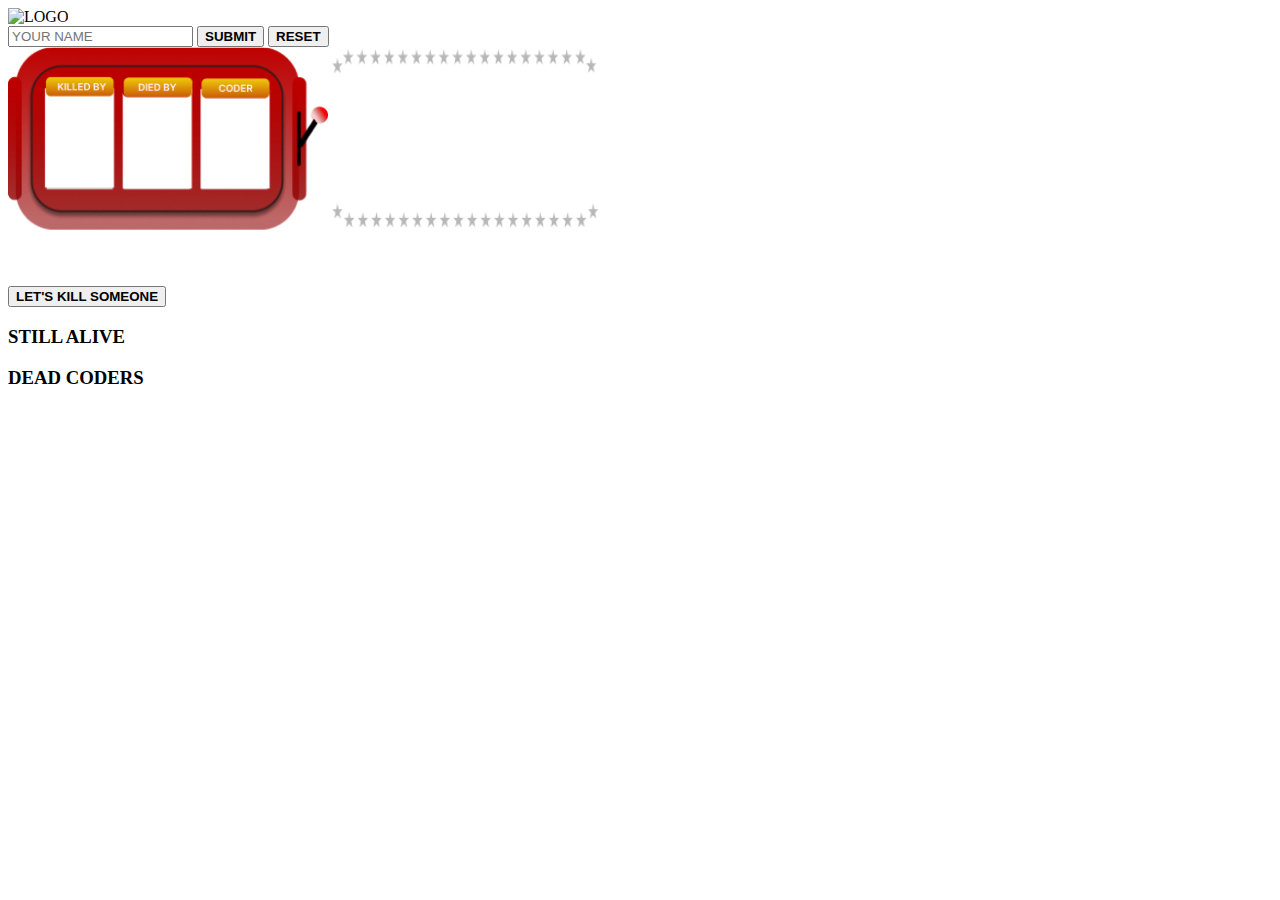
==== jackpot.html @ b4b3443b "añadir fotos, velo, primer JS" ====
<!DOCTYPE html>
<html lang="en">
  <head>
    <meta charset="UTF-8" />
    <meta http-equiv="X-UA-Compatible" content="IE=edge" />
    <meta name="viewport" content="width=device-width, initial-scale=1.0" />
    <link rel="stylesheet" href="./styles/jackpot.css" media="only screen and (max-width:480px)">
    <title>Purga Coder</title>
    
</head>

<body>
    <div class="page-container">
        <header class="logo">
            <img src="./images/LOGO.png" alt="LOGO" class="logo" width="100px">
        </header>
        <form class="input-container">
            <input id="nombre" type="text" name="YOUR NAME" class="yourname-button" placeholder="YOUR NAME"/>
            <button onclick="insertarNombre(event)" class="submit-button"><b>SUBMIT</b></button>
            <button onclick="resetear(event)" class="submit-button"><b>RESET</b></button>
        </form>
        <div class="tragaperras-container">
            <img src="./images/JACKPOT DE VERDAD.png" alt="jackpot" width="320px" class="jackpot">
            <img src="./images/ESTRELLAS.png" alt="estrellas" width="267px" class="estrellas">
            <section id="ventanas">
                <div id="ventana1" class="ventana1">
                    <img name="imagen" id="asesinos" class="asesinos">
                </div>
                <div id="ventana2" class="ventana2">
                    <img name="muertes" id="muertes" class="muertes">
                </div>
                <div id="ventana3" class="ventana3">
                    <p id="coders" class="coders" name="coders"></p>
                </div>
            </section> 
        </div>
        <button onclick="killSomeone(event)" class="kill-button"><b>LET'S KILL SOMEONE</b></button>
        <div class="listas-container">
            <div class="lista-alive-container">
                <h3>STILL ALIVE</h3>
                <ul id="lista-nombres" class="listaCoders">
                </ul>
            </div>
            <div class="lista-dead-container">
                <h3>DEAD CODERS</h3>
            </div>
        </div>
    </div>

    <!-- <div id="velo">
        <div id="pop_up">
            <img src="/images/pop_up.png" width="350px">
            <div id="mensaje">MENSAJE</div>
            <div class="boton">Try Again</div>
        </div>
    </div>
    <audio id="sonido" src="argi-giant-metal-press-65607.mp3"></audio> -->

    <script src="tragaperras.js"></script>
</body>
</html>
---- styles/jackpot.css ----
@media only screen and (max-width:480px) and (min-width: 320px) {
@import url('https://fonts.googleapis.com/css2?family=IM+Fell+English+SC&family=Kanit:wght@300&family=Mulish&display=swap');
*{
    margin: 0;
    padding: 0;
    list-style: none;
    text-decoration: none;
    border: none;
    outline: none;
    height: fit-content;
}

html, body
{
 height: 100%;
 overflow: hidden
}

body{
    background: linear-gradient(to bottom, #6c0202, rgb(7, 0, 0));
    height: 100vh;
}

.page-container{
    display: flex;
    flex-direction: column;
    align-items: center;
    margin-top:1em;
}

.logo {
    display: flex;
    flex-direction: column;
    align-items: center;
    align-self: center;
    align-content: center;
    margin: 0px;
    margin-left: 10px;
    margin-top: 3px;
}

.logo-hijo{
    margin-top: 1em;
}

.input-container{
    margin-bottom: 1em;
}

.yourname-button{
    width: 100px;
    height: 23px;
    left: 102px;
    top: 107px;
    background: linear-gradient(180deg, #ED0000 45.83%, rgba(221, 0, 0, 0) 100%);
    border-radius: 2px;
}

.submit-button{
    width: 79px;
    height: 23px;
    left: 102px;
    top: 107px;
    background: linear-gradient(180deg, #ED0000 45.83%, rgba(221, 0, 0, 0) 100%);
    border-radius: 2px;
    -webkit-text-stroke: 0.1px rgb(251, 238, 0);
}

.tragaperras-container{
    display: flex;
    flex-direction: column;
    justify-content: center;
    height: 187px;
    width: 300px;
}

.jackpot{
    position: absolute;
}

.estrellas{
    position: absolute;
    margin-left: 14px;
}

.kill-button{
    width: 145px;
    height: 32px;
    left: 83px;
    top: 278px;
    background: linear-gradient(180deg, #EFCB0C 0%, rgba(239, 203, 12, 0.747523) 87.5%, rgba(239, 203, 12, 0.463542) 97.39%, rgba(239, 203, 12, 0.0260417) 97.4%, rgba(239, 203, 12, 0.05) 99.99%, rgba(239, 203, 12, 0.793428) 99.99%, rgba(239, 203, 12, 0) 100%);
    border-radius: 10px;
    color: rgb(155, 5, 5);
    -webkit-text-stroke: 0.5px rgb(65, 5, 5);
    font-size: 12px;
    margin: 1em;
    font-family: 'IM Fell English SC', serif;
    align-self: center;
    margin: 0px;
}

.listas-container{
    display: flex;
    justify-content:space-evenly;
    margin-top: 1em;
    
}

.lista-alive-container {
    width: 136px;
    height: 200px;
    left: 32px;
    top: 417px;
    background: linear-gradient(180deg, #FFE600 0%, #7a6706 60%);
    text-align: center;
    font-size: 14px;
    -webkit-text-stroke: 0.2px rgb(251, 0, 0);
    margin-right:2px;
    margin-bottom: 0px;
    }

.lista-dead-container {
    width: 136px;
    height: 200px;
    left: 32px;
    top: 417px;
    background: linear-gradient(180deg, #FFE600 0%, #7a6706 60%);
    text-align: center;
    font-size: 14px;
    -webkit-text-stroke: 0.2px rgb(251, 0, 0);
    margin-left:2px;
    margin-bottom: 0px;
    }

/*** ANIMACIÓN BOTÓN KILL ***/

.kill-button{
        margin-top: 1em;
        width: 159px;
        height: 51.87px;
        border-radius: 20px;
        background:linear-gradient(to bottom, #D4B311, rgb(255, 179, 3));
        font-family: "Inter sans-serif";
        font-weight: bold;
        cursor: pointer;
        box-shadow: inset 0 0 0 1px rgba(0,0,0,0.1);
        transition: all ease 0.5s;
        cursor:pointer;
    }
    .kill-button:after,
    .kill-button:before{
        width: 80px;
        height: 200px;
        display: block;
        transform: rotate(45deg);
        top: -60px;
        position: absolute;
        transition: none;
        right:-45%;
        cursor: pointer;
    }
    .kill-button:before{
        left: -48%;
    }
    .kill-button:hover{
        text-shadow: 0 1px 1px rgba(0,0,0,0.5);
        background:#a52727
    }
   


#ventanas{
  display:flex;
  justify-content: flex-start;
  height: 94px;
  width: 235px;
  margin-top: 10px;
  margin-left: 30px;
  margin-right: 5px;
}

.asesinos{
  height: 93px;
  width: 80px;
  z-index:4;
  
}

.muertes{
  height: 93px;
  width: 80px;
  z-index:4;
  
}

p {
  font-size: 20px;
  color: black;
}


#velo{
  display:flex;
  align-items: center;
  justify-items: center;
  justify-content: center;
  position:fixed;
  background-color: rgba(0, 0, 0, .40);
  top:0;
  height:100%;
  width: 100%;
}

#pop_up{
position:relative;

}

#mensaje{
position:absolute;
top:40%;
left:41%;

}


.boton{
  position:absolute;  
  top:74%;
  border:rgb(87, 21, 21) solid 0.5px;
  left:41%;
  font-family: Arial;
  color: #ffffff;
  font-size: 15px;
  padding: 5px;
  width:70px;
  text-decoration: none;
  -webkit-border-radius: 28px;
  -moz-border-radius: 28px;
  border-radius: 28px;
  -webkit-box-shadow: 0px 1px 3px #666666;
  -moz-box-shadow: 0px 1px 3px #666666;
  box-shadow: 0px 1px 3px #666666;
  text-shadow: 1px 1px 3px #666666;
  background: -webkit-gradient(linear, 0 0, 0 100%, from(#faf73f), to(#fa9005));
  background: -moz-linear-gradient(top, #faf73f, #fa9005);
}
.boton:hover {
  background: -webkit-gradient(linear, 0 0, 0 100%, from(#ed1717), to(#750707));
  background: -moz-linear-gradient(top, #ed1717, #750707)
}





}
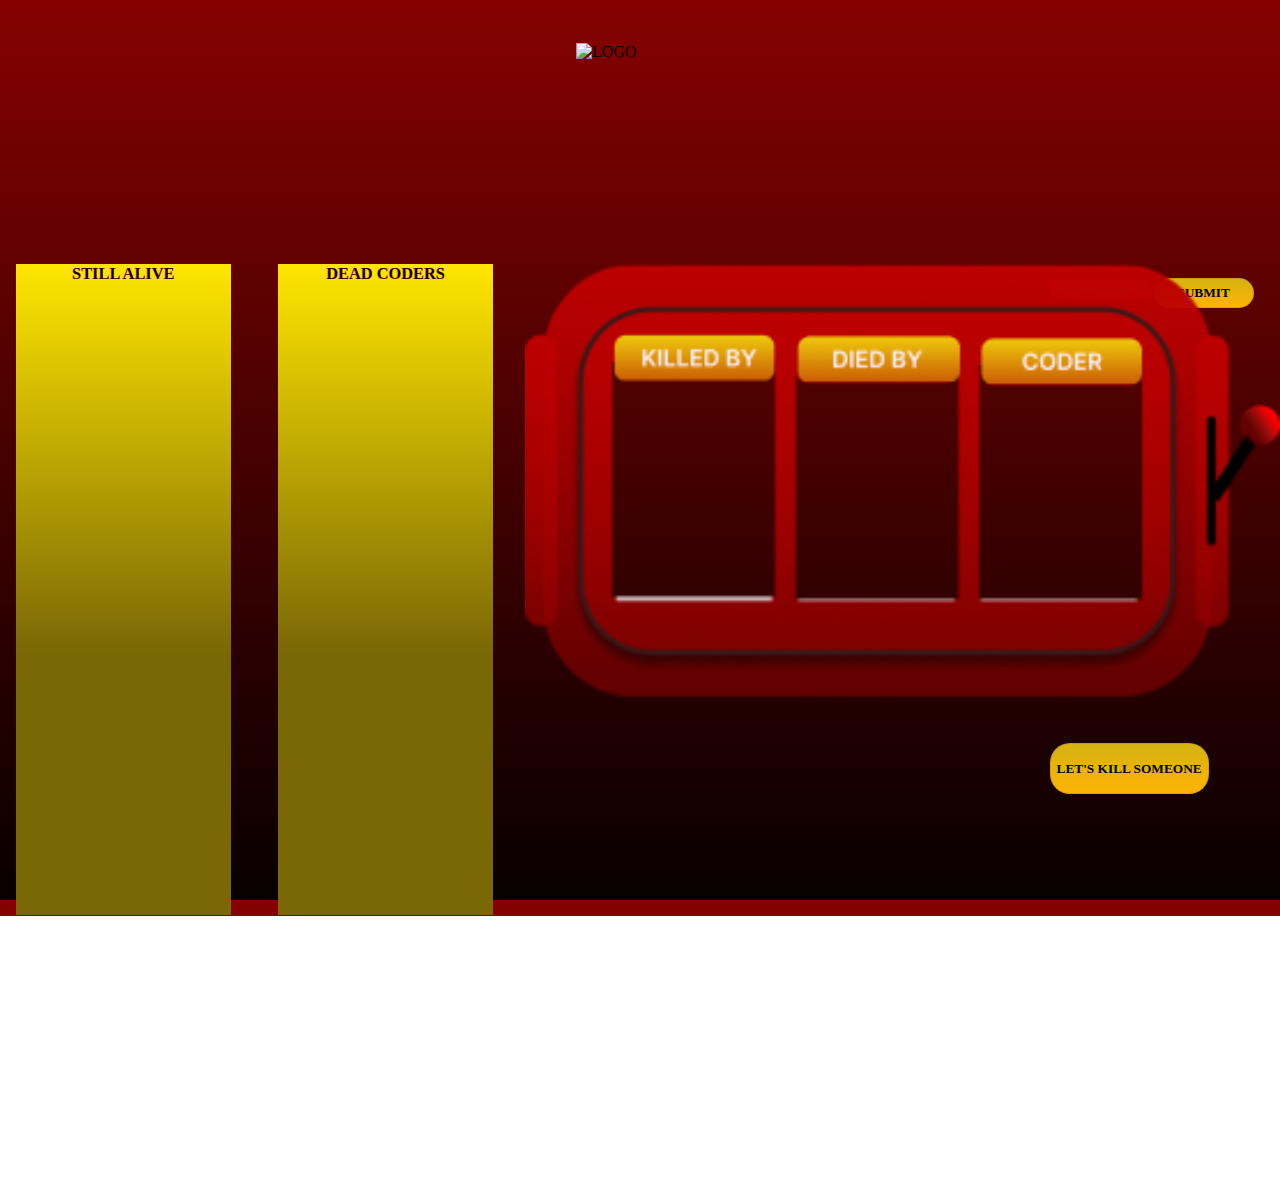
==== commit 3e1af666: "added media queries, sin terminar" ====
--- a/jackpot.html
+++ b/jackpot.html
@@ -4,58 +4,58 @@
     <meta charset="UTF-8" />
     <meta http-equiv="X-UA-Compatible" content="IE=edge" />
     <meta name="viewport" content="width=device-width, initial-scale=1.0" />
-    <link rel="stylesheet" href="./styles/jackpot.css" media="only screen and (max-width:480px)">
+    <link
+      rel="stylesheet"
+      href="./styles/jackpot.css"
+      media="only screen and (max-width:480px)"
+    />
+    <link
+      rel="stylesheet"
+      href="./styles/jackpotHorizontal.css"
+      media="only screen 
+    and (max-width: 643px) and (orientation:landscape) "
+    />
+    <link
+    rel="stylesheet"
+    href="./styles/jackpotHorizontalLarge.css"
+    media="only screen and
+    (max-width: 1920px)"
+    />
     <title>Purga Coder</title>
-    
-</head>
-
-<body>
-    <div class="page-container">
+  </head>
+    <body>
+      <div class="page-container">
         <header class="logo">
-            <img src="./images/LOGO.png" alt="LOGO" class="logo" width="100px">
+          <img src="./images/LOGO.png" alt="LOGO" class="logo-image" />
         </header>
-        <form class="input-container">
-            <input id="nombre" type="text" name="YOUR NAME" class="yourname-button" placeholder="YOUR NAME"/>
-            <button onclick="insertarNombre(event)" class="submit-button"><b>SUBMIT</b></button>
-            <button onclick="resetear(event)" class="submit-button"><b>RESET</b></button>
-        </form>
+        <div class="input-container">
+          <input type="text" name="YOUR NAME" class="yourname-button" placeholder="YOUR NAME"></input>
+          <button class="submit-button">SUBMIT</button>
+        </div>
         <div class="tragaperras-container">
-            <img src="./images/JACKPOT DE VERDAD.png" alt="jackpot" width="320px" class="jackpot">
-            <img src="./images/ESTRELLAS.png" alt="estrellas" width="267px" class="estrellas">
-            <section id="ventanas">
-                <div id="ventana1" class="ventana1">
-                    <img name="imagen" id="asesinos" class="asesinos">
-                </div>
-                <div id="ventana2" class="ventana2">
-                    <img name="muertes" id="muertes" class="muertes">
-                </div>
-                <div id="ventana3" class="ventana3">
-                    <p id="coders" class="coders" name="coders"></p>
-                </div>
-            </section> 
+          <img
+            src="./images/JACKPOT DE VERDAD.png"
+            alt="jackpot"
+            class="jackpot"
+          />
+          <img
+            src="./images/ESTRELLAS.png"
+            alt="estrellas"
+            width="267px"
+            class="estrellas"
+          />
         </div>
-        <button onclick="killSomeone(event)" class="kill-button"><b>LET'S KILL SOMEONE</b></button>
+        <div class="boton-matar">
+          <button class="kill-button">LET'S KILL SOMEONE</button>
+        </div>
         <div class="listas-container">
-            <div class="lista-alive-container">
-                <h3>STILL ALIVE</h3>
-                <ul id="lista-nombres" class="listaCoders">
-                </ul>
-            </div>
-            <div class="lista-dead-container">
-                <h3>DEAD CODERS</h3>
-            </div>
+          <div class="lista-alive-container">
+            <h3>STILL ALIVE</h3>
+          </div>
+          <div class="lista-dead-container">
+            <h3>DEAD CODERS</h3>
+          </div>
         </div>
-    </div>
-
-    <!-- <div id="velo">
-        <div id="pop_up">
-            <img src="/images/pop_up.png" width="350px">
-            <div id="mensaje">MENSAJE</div>
-            <div class="boton">Try Again</div>
-        </div>
-    </div>
-    <audio id="sonido" src="argi-giant-metal-press-65607.mp3"></audio> -->
-
-    <script src="tragaperras.js"></script>
-</body>
-</html>+      </div>
+    </body>
+</html>
--- a/styles/jackpot.css
+++ b/styles/jackpot.css
@@ -81,6 +81,7 @@
 .estrellas{
     position: absolute;
     margin-left: 14px;
+    animation-name:change;
 }
 
 .kill-button{
--- a/styles/jackpotHorizontalLarge.css
+++ b/styles/jackpotHorizontalLarge.css
@@ -0,0 +1,189 @@
+@media only screen and (max-width: 1920px){
+
+    * {
+        margin: 0;
+        padding: 0;
+        list-style: none;
+        text-decoration: none;
+        border: none;
+        outline: none;
+    }
+
+    html, body
+    {
+     height: 100%;
+     overflow: hidden
+    }
+
+    body {
+        background: linear-gradient(to bottom, #860101, rgb(7, 0, 0));
+        width: 100vw;
+        height: 100vh;
+        margin-top: 1em;
+    }
+
+    .page-container {
+        display:grid;
+        grid-gap:2em;
+        grid-template-columns: 1fr 1fr 1fr 1fr 1fr;
+        grid-template-rows: 1fr 2fr 2fr;
+    }
+
+    .logo {
+        display:flex;
+        justify-content: center;
+        align-items: center;
+        grid-column-start: 1;
+        grid-column-end: 6;
+    }
+
+    .logo-image{
+        width:10vw;
+        height:18vh;
+    }
+
+    .tragaperras-container {
+        grid-row-start: 2;
+        grid-row-end:3;
+        grid-column: 3/ span 3;
+        display:flex;
+        flex-direction: column;
+        justify-content: center;
+    }
+
+    .jackpot {
+        /* position:absolute; */
+    }
+
+    .estrellas {
+        display:none;
+        position:absolute;
+        right:70px;
+        top:150px;
+    }
+
+    .listas-container {
+        grid-row:2/span 3;
+        grid-column: 1/span 2;
+        display:flex;
+        justify-content: space-between;
+        margin-left:1em;
+    }
+
+    .lista-dead-container{
+        background-color: #D4B311;
+        height: 70%;
+        width:45%;
+        background: linear-gradient(180deg, #FFE600 0%, #7a6706 60%);
+        text-align: center;
+        font-size: 14px;
+        -webkit-text-stroke: 0.2px rgb(251, 0, 0);
+    }
+
+    .lista-alive-container{
+        height: 70%;
+        width:45%;
+        background-color: #D4B311;
+        background: linear-gradient(180deg, #FFE600 0%, #7a6706 60%);
+        text-align: center;
+        font-size: 14px;
+        -webkit-text-stroke: 0.2px rgb(251, 0, 0);
+        margin-right:2px;
+        margin-bottom: 0px;
+    }
+    
+    .input-container {
+        grid-column: 5;
+        grid-row-start:2;
+    }
+
+    .boton-matar{
+        grid-column: 5;
+        grid-row-start:3;
+    }
+
+    .kill-button{
+        margin-top: 1em;
+        width: 159px;
+        height: 51.87px;
+        border-radius: 20px;
+        background:linear-gradient(to bottom, #D4B311, rgb(255, 179, 3));
+        font-family: "Inter sans-serif";
+        font-weight: bold;
+        cursor: pointer;
+        box-shadow: inset 0 0 0 1px rgba(0,0,0,0.1);
+        transition: all ease 0.5s;
+    }
+    .kill-button:after,
+    .kill-button:before{
+        width: 80px;
+        height: 200px;
+        display: block;
+        transform: rotate(45deg);
+        top: -60px;
+        position: absolute;
+        transition: none;
+        right:-45%;
+        cursor: pointer;
+    }
+    .kill-button::before{
+        left: -48%;
+    }
+    .kill-button:hover{
+        text-shadow: 0 1px 1px rgba(0,0,0,0.5);
+        background:#a52727
+    }
+    .kill-button:hover:after,
+    .kill-button:hover:before{
+        transform: rotate(45deg), scaleX(130%);
+        transition: all ease 0.5s;
+    }
+
+    .yourname-button{
+        width: 100px;
+        height: 23px;
+        left: 102px;
+        top: 107px;
+        background: linear-gradient(180deg, #ED0000 45.83%, rgba(221, 0, 0, 0) 100%);
+        border-radius: 2px;
+    }
+    
+    .submit-button{
+        margin-top: 1em;
+        width: 100px;
+        height: 30px;
+        border-radius: 20px;
+        background:linear-gradient(to bottom, #D4B311, rgb(255, 179, 3));
+        font-family: "Inter sans-serif";
+        font-weight: bold;
+        cursor: pointer;
+        box-shadow: inset 0 0 0 1px rgba(0,0,0,0.1);
+        transition: all ease 0.5s;
+    }
+    .submit-button:after,
+    .submit-button:before{
+        width: 80px;
+        height: 200px;
+        display: block;
+        transform: rotate(45deg);
+        top: -60px;
+        position: absolute;
+        transition: none;
+        right:-45%;
+        cursor: pointer;
+    }
+    .submit-button::before{
+        left: -48%;
+    }
+    .submit-button:hover{
+        text-shadow: 0 1px 1px rgba(0,0,0,0.5);
+        background:#a52727
+    }
+    .submit-button:hover:after,
+    .submit-button:hover:before{
+        transform: rotate(45deg), scaleX(130%);
+        transition: all ease 0.5s;
+    }
+
+    }
+
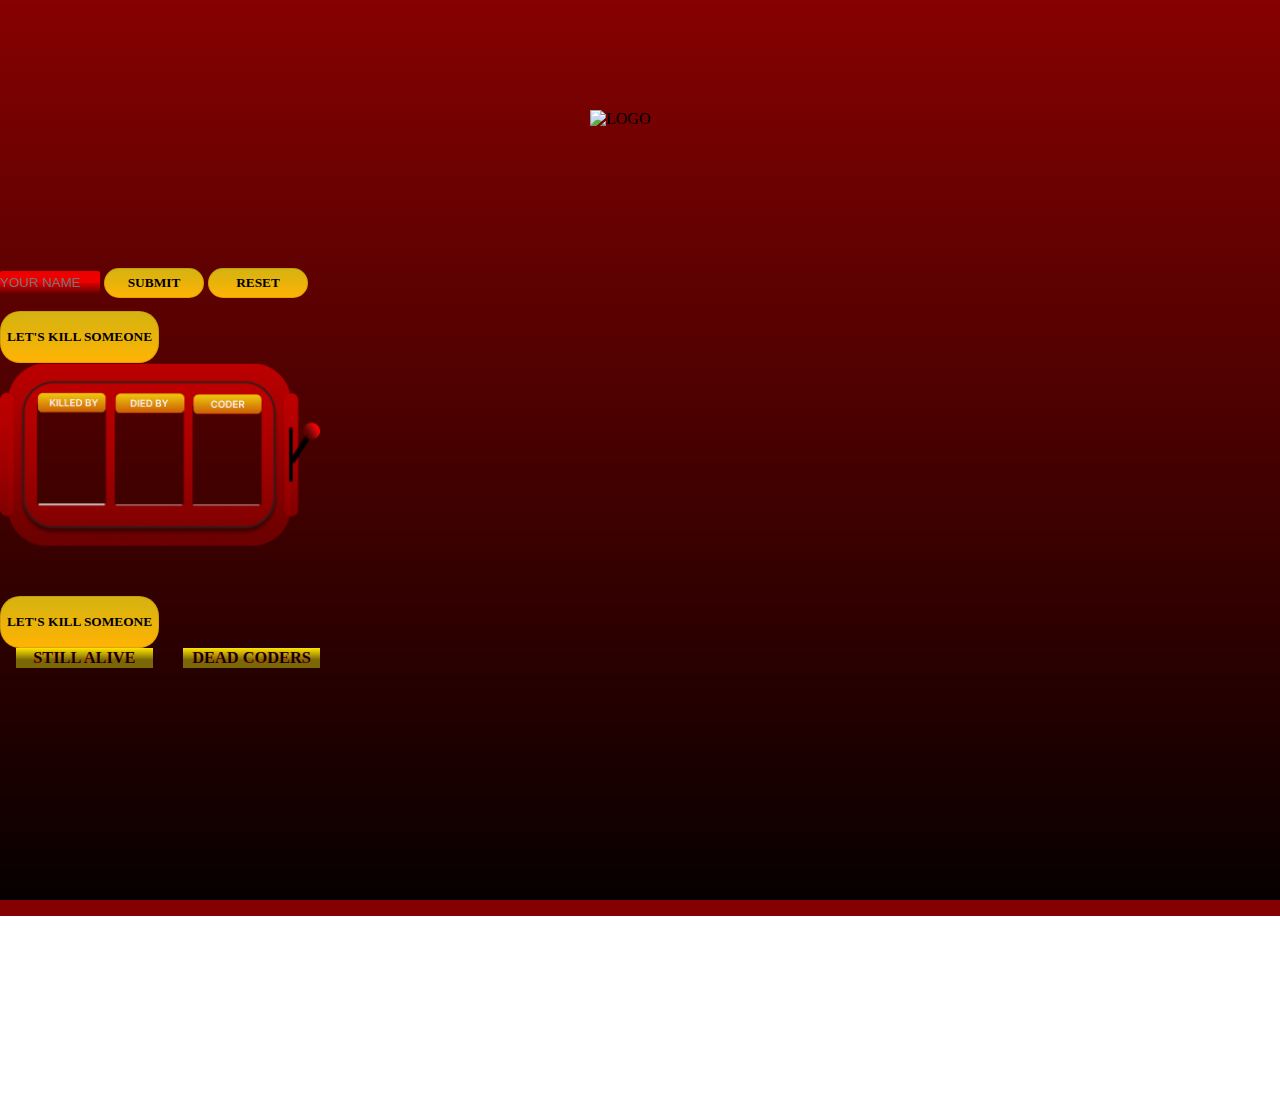
==== commit 0928a9ff: "dead list logic" ====
--- a/jackpot.html
+++ b/jackpot.html
@@ -4,58 +4,89 @@
     <meta charset="UTF-8" />
     <meta http-equiv="X-UA-Compatible" content="IE=edge" />
     <meta name="viewport" content="width=device-width, initial-scale=1.0" />
-    <link
-      rel="stylesheet"
-      href="./styles/jackpot.css"
-      media="only screen and (max-width:480px)"
-    />
-    <link
-      rel="stylesheet"
-      href="./styles/jackpotHorizontal.css"
-      media="only screen 
-    and (max-width: 643px) and (orientation:landscape) "
-    />
-    <link
-    rel="stylesheet"
-    href="./styles/jackpotHorizontalLarge.css"
-    media="only screen and
-    (max-width: 1920px)"
-    />
+    <link rel="stylesheet" href="./styles/jackpot.css" />
+    <link rel="stylesheet" href="./styles/jackpotHorizontal.css"/>
+    <link rel="stylesheet" href="./styles/jackpotHorizontalLarge.css" media="only screen and (max-width:1328px)" />
     <title>Purga Coder</title>
   </head>
-    <body>
-      <div class="page-container">
-        <header class="logo">
-          <img src="./images/LOGO.png" alt="LOGO" class="logo-image" />
-        </header>
-        <div class="input-container">
-          <input type="text" name="YOUR NAME" class="yourname-button" placeholder="YOUR NAME"></input>
-          <button class="submit-button">SUBMIT</button>
+  <body>
+    <div class="page-container">
+      <header class="logo">
+        <img src="./images/LOGO.png" alt="LOGO" class="logo" width="100px" />
+      </header>
+      <section class="section-container">
+        <div class="wrapper-container">
+          <div class="form-container">
+            <form class="input-container">
+              <input
+                id="nombre"
+                type="text"
+                name="YOUR NAME"
+                class="yourname-button"
+                placeholder="YOUR NAME"
+              />
+              <button onclick="insertarNombre(event)" class="submit-button">
+                <b>SUBMIT</b>
+              </button>
+              <button onclick="resetear(event)" class="submit-button">
+                <b>RESET</b>
+              </button>
+            </form>
+            <button onclick="killSomeone(event)" class="kill-button kill-button-md">
+              <b>LET'S KILL SOMEONE</b>
+            </button>
+          </div>
+          <div class="tragaperras-container">
+            <img
+              src="./images/JACKPOT DE VERDAD.png"
+              alt="jackpot"
+              width="320px"
+              class="jackpot"
+            />
+            <img
+              src="./images/ESTRELLAS.png"
+              alt="estrellas"
+              width="267px"
+              class="estrellas"
+            />
+            <div id="ventanas">
+              <div id="ventana1" class="ventana1">
+                <img name="imagen" id="asesinos" class="asesinos" />
+              </div>
+              <div id="ventana2" class="ventana2">
+                <img name="muertes" id="muertes" class="muertes" />
+              </div>
+              <div id="ventana3" class="ventana3">
+                <p id="coders" class="coders" name="coders"></p>
+              </div>
+            </div>
+          </div>
         </div>
-        <div class="tragaperras-container">
-          <img
-            src="./images/JACKPOT DE VERDAD.png"
-            alt="jackpot"
-            class="jackpot"
-          />
-          <img
-            src="./images/ESTRELLAS.png"
-            alt="estrellas"
-            width="267px"
-            class="estrellas"
-          />
-        </div>
-        <div class="boton-matar">
-          <button class="kill-button">LET'S KILL SOMEONE</button>
-        </div>
+        <button onclick="killSomeone(event)" class="kill-button kill-button-sm">
+          <b>LET'S KILL SOMEONE</b>
+        </button>
         <div class="listas-container">
           <div class="lista-alive-container">
             <h3>STILL ALIVE</h3>
+            <ul id="lista-nombres" class="listaCoders"></ul>
           </div>
           <div class="lista-dead-container">
             <h3>DEAD CODERS</h3>
+              <ul id="lista-muertas" class="listaMuertas"></ul>
           </div>
         </div>
-      </div>
-    </body>
+      </section>
+    </div>
+
+    <!-- <div id="velo">
+        <div id="pop_up">
+            <img src="/images/pop_up.png" width="350px">
+            <div id="mensaje">MENSAJE</div>
+            <div class="boton">Try Again</div>
+        </div>
+    </div>
+    <audio id="sonido" src="argi-giant-metal-press-65607.mp3"></audio> -->
+
+    <script src="tragaperras.js"></script>
+  </body>
 </html>
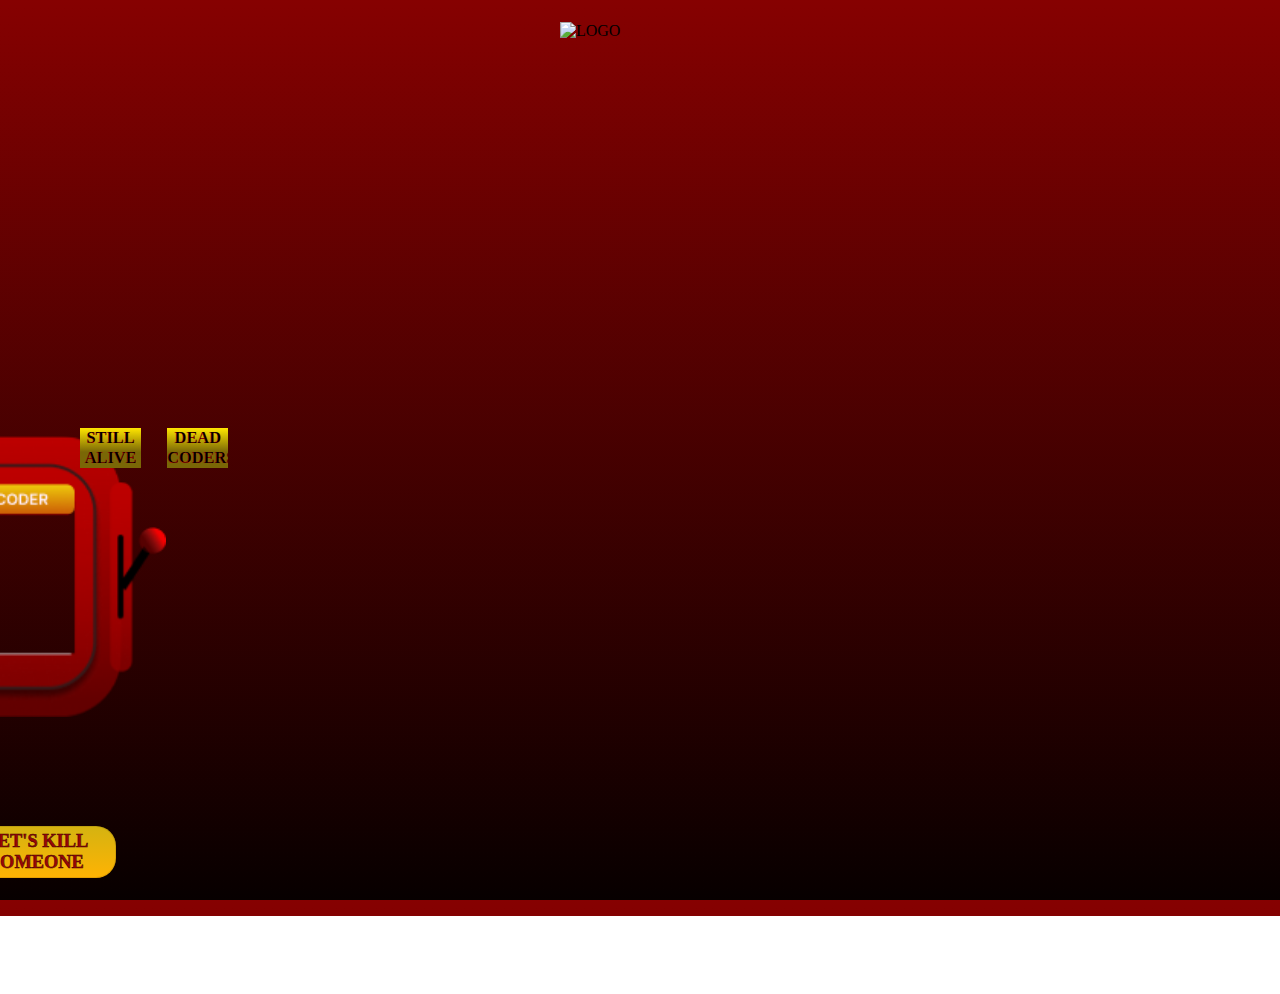
==== commit f561ea78: "pop-up" ====
--- a/jackpot.html
+++ b/jackpot.html
@@ -62,7 +62,7 @@
             </div>
           </div>
         </div>
-        <button onclick="killSomeone(event)" class="kill-button kill-button-sm">
+        <button onclick="killSomeone(event)" class="kill-button kill-button-sm" id="kills">
           <b>LET'S KILL SOMEONE</b>
         </button>
         <div class="listas-container">
@@ -78,14 +78,14 @@
       </section>
     </div>
 
-    <!-- <div id="velo">
+    <div id="velo">
         <div id="pop_up">
             <img src="/images/pop_up.png" width="350px">
-            <div id="mensaje">MENSAJE</div>
-            <div class="boton">Try Again</div>
+            <div id="mensaje">¡Has muerto!</div>
+            <button id="boton" class="boton">Try Again</button>
         </div>
     </div>
-    <audio id="sonido" src="argi-giant-metal-press-65607.mp3"></audio> -->
+    <!-- <audio id="sonido" src="argi-giant-metal-press-65607.mp3"></audio> -->
 
     <script src="tragaperras.js"></script>
   </body>
--- a/styles/jackpot.css
+++ b/styles/jackpot.css
@@ -1,155 +1,150 @@
-@media only screen and (max-width:480px) and (min-width: 320px) {
-@import url('https://fonts.googleapis.com/css2?family=IM+Fell+English+SC&family=Kanit:wght@300&family=Mulish&display=swap');
-*{
-    margin: 0;
-    padding: 0;
-    list-style: none;
-    text-decoration: none;
-    border: none;
-    outline: none;
-    height: fit-content;
-}
-
-html, body
-{
- height: 100%;
- overflow: hidden
-}
-
-body{
-    background: linear-gradient(to bottom, #6c0202, rgb(7, 0, 0));
-    height: 100vh;
-}
-
-.page-container{
-    display: flex;
-    flex-direction: column;
-    align-items: center;
-    margin-top:1em;
-}
-
-.logo {
-    display: flex;
-    flex-direction: column;
-    align-items: center;
-    align-self: center;
-    align-content: center;
-    margin: 0px;
-    margin-left: 10px;
-    margin-top: 3px;
-}
-
-.logo-hijo{
-    margin-top: 1em;
-}
-
-.input-container{
-    margin-bottom: 1em;
-}
-
-.yourname-button{
-    width: 100px;
-    height: 23px;
-    left: 102px;
-    top: 107px;
-    background: linear-gradient(180deg, #ED0000 45.83%, rgba(221, 0, 0, 0) 100%);
-    border-radius: 2px;
-}
-
-.submit-button{
-    width: 79px;
-    height: 23px;
-    left: 102px;
-    top: 107px;
-    background: linear-gradient(180deg, #ED0000 45.83%, rgba(221, 0, 0, 0) 100%);
-    border-radius: 2px;
-    -webkit-text-stroke: 0.1px rgb(251, 238, 0);
-}
-
-.tragaperras-container{
-    display: flex;
-    flex-direction: column;
-    justify-content: center;
-    height: 187px;
-    width: 300px;
-}
-
-.jackpot{
-    position: absolute;
-}
-
-.estrellas{
-    position: absolute;
-    margin-left: 14px;
-    animation-name:change;
-}
-
-.kill-button{
-    width: 145px;
-    height: 32px;
-    left: 83px;
-    top: 278px;
-    background: linear-gradient(180deg, #EFCB0C 0%, rgba(239, 203, 12, 0.747523) 87.5%, rgba(239, 203, 12, 0.463542) 97.39%, rgba(239, 203, 12, 0.0260417) 97.4%, rgba(239, 203, 12, 0.05) 99.99%, rgba(239, 203, 12, 0.793428) 99.99%, rgba(239, 203, 12, 0) 100%);
-    border-radius: 10px;
-    color: rgb(155, 5, 5);
-    -webkit-text-stroke: 0.5px rgb(65, 5, 5);
-    font-size: 12px;
-    margin: 1em;
-    font-family: 'IM Fell English SC', serif;
-    align-self: center;
-    margin: 0px;
-}
-
-.listas-container{
-    display: flex;
-    justify-content:space-evenly;
-    margin-top: 1em;
-    
-}
-
-.lista-alive-container {
-    width: 136px;
-    height: 200px;
-    left: 32px;
-    top: 417px;
-    background: linear-gradient(180deg, #FFE600 0%, #7a6706 60%);
-    text-align: center;
-    font-size: 14px;
-    -webkit-text-stroke: 0.2px rgb(251, 0, 0);
-    margin-right:2px;
-    margin-bottom: 0px;
-    }
-
-.lista-dead-container {
-    width: 136px;
-    height: 200px;
-    left: 32px;
-    top: 417px;
-    background: linear-gradient(180deg, #FFE600 0%, #7a6706 60%);
-    text-align: center;
-    font-size: 14px;
-    -webkit-text-stroke: 0.2px rgb(251, 0, 0);
-    margin-left:2px;
-    margin-bottom: 0px;
-    }
-
-/*** ANIMACIÓN BOTÓN KILL ***/
-
-.kill-button{
+    @import url('https://fonts.googleapis.com/css2?family=IM+Fell+English+SC&family=Kanit:wght@300&family=Mulish&display=swap');
+
+    * {
+        margin: 0;
+        padding: 0;
+        list-style: none;
+        text-decoration: none;
+        border: none;
+        outline: none;
+        height: fit-content;
+    }
+
+    html,
+    body {
+        height: 100%;
+        overflow: hidden
+    }
+
+    body {
+        background: linear-gradient(to bottom, #6c0202, rgb(7, 0, 0));
+        height: 100vh;
+    }
+
+    .page-container,
+    .section-container {
+        display: flex;
+        flex-direction: column;
+        align-items: center;
+        margin-top: 1em;
+    }
+
+    .logo {
+        display: flex;
+        flex-direction: column;
+        align-items: center;
+        align-self: center;
+        align-content: center;
+        margin: 0px;
+        margin-left: 10px;
+        margin-top: 3px;
+    }
+
+    .logo-hijo {
+        margin-top: 1em;
+    }
+
+    .input-container {
+        margin-bottom: 1em;
+        display: flex;
+        gap: 0.5rem;
+    }
+
+    .yourname-button {
+        width: 100px;
+        height: 23px;
+        left: 102px;
+        top: 107px;
+        background: linear-gradient(180deg, #ED0000 45.83%, rgba(221, 0, 0, 0) 100%);
+        border-radius: 2px;
+    }
+
+    .submit-button {
+        width: 79px;
+        height: 23px;
+        left: 102px;
+        top: 107px;
+        background: linear-gradient(180deg, #ED0000 45.83%, rgba(221, 0, 0, 0) 100%);
+        border-radius: 2px;
+        -webkit-text-stroke: 0.1px rgb(251, 238, 0);
+    }
+
+    .tragaperras-container {
+        display: flex;
+        flex-direction: column;
+        justify-content: center;
+        height: 187px;
+        width: 300px;
+        position: relative;
+    }
+
+    .jackpot {
+        position: absolute;
+        top: 0;
+        left: 0;
+    }
+
+    .estrellas {
+        position: absolute;
+        animation-name: change;
+        top: 0.25rem;
+        left: 1.25rem;
+    }
+
+    .kill-button {
+        width: 145px;
+        height: 32px;
+        background: linear-gradient(180deg, #EFCB0C 0%, rgba(239, 203, 12, 0.747523) 87.5%, rgba(239, 203, 12, 0.463542) 97.39%, rgba(239, 203, 12, 0.0260417) 97.4%, rgba(239, 203, 12, 0.05) 99.99%, rgba(239, 203, 12, 0.793428) 99.99%, rgba(239, 203, 12, 0) 100%);
+        border-radius: 10px;
+        color: rgb(155, 5, 5);
+        -webkit-text-stroke: 0.5px rgb(65, 5, 5);
+        font-size: 12px;
+        margin: 1em;
+        font-family: 'IM Fell English SC', serif;
+        align-self: center;
+        margin: 0px;
+    }
+
+    .listas-container {
+        display: flex;
+        justify-content: space-evenly;
+        margin-top: 1em;
+    }
+
+    .lista-alive-container,
+    .lista-dead-container {
+        width: 136px;
+        height: 200px;
+        left: 32px;
+        top: 417px;
+        background: linear-gradient(180deg, #FFE600 0%, #7a6706 60%);
+        text-align: center;
+        font-size: 14px;
+        -webkit-text-stroke: 0.2px rgb(251, 0, 0);
+        margin-right: 2px;
+        margin-bottom: 0px;
+    }
+
+    /*** ANIMACIÓN BOTÓN KILL ***/
+
+    .kill-button {
+        position: relative;
         margin-top: 1em;
         width: 159px;
         height: 51.87px;
         border-radius: 20px;
-        background:linear-gradient(to bottom, #D4B311, rgb(255, 179, 3));
+        background: linear-gradient(to bottom, #D4B311, rgb(255, 179, 3));
         font-family: "Inter sans-serif";
         font-weight: bold;
         cursor: pointer;
-        box-shadow: inset 0 0 0 1px rgba(0,0,0,0.1);
+        box-shadow: inset 0 0 0 1px rgba(0, 0, 0, 0.1);
         transition: all ease 0.5s;
-        cursor:pointer;
-    }
+        cursor: pointer;
+    }
+
     .kill-button:after,
-    .kill-button:before{
+    .kill-button:before {
+        content: '';
         width: 80px;
         height: 200px;
         display: block;
@@ -157,102 +152,112 @@
         top: -60px;
         position: absolute;
         transition: none;
-        right:-45%;
+        right: -45%;
         cursor: pointer;
     }
-    .kill-button:before{
+
+    .kill-button:before {
         left: -48%;
     }
-    .kill-button:hover{
-        text-shadow: 0 1px 1px rgba(0,0,0,0.5);
-        background:#a52727
-    }
-   
-
-
-#ventanas{
-  display:flex;
-  justify-content: flex-start;
-  height: 94px;
-  width: 235px;
-  margin-top: 10px;
-  margin-left: 30px;
-  margin-right: 5px;
-}
-
-.asesinos{
-  height: 93px;
-  width: 80px;
-  z-index:4;
-  
-}
-
-.muertes{
-  height: 93px;
-  width: 80px;
-  z-index:4;
-  
-}
-
-p {
-  font-size: 20px;
-  color: black;
-}
-
-
-#velo{
-  display:flex;
-  align-items: center;
-  justify-items: center;
-  justify-content: center;
-  position:fixed;
-  background-color: rgba(0, 0, 0, .40);
-  top:0;
-  height:100%;
-  width: 100%;
-}
-
-#pop_up{
-position:relative;
-
-}
-
-#mensaje{
-position:absolute;
-top:40%;
-left:41%;
-
-}
-
-
-.boton{
-  position:absolute;  
-  top:74%;
-  border:rgb(87, 21, 21) solid 0.5px;
-  left:41%;
-  font-family: Arial;
-  color: #ffffff;
-  font-size: 15px;
-  padding: 5px;
-  width:70px;
-  text-decoration: none;
-  -webkit-border-radius: 28px;
-  -moz-border-radius: 28px;
-  border-radius: 28px;
-  -webkit-box-shadow: 0px 1px 3px #666666;
-  -moz-box-shadow: 0px 1px 3px #666666;
-  box-shadow: 0px 1px 3px #666666;
-  text-shadow: 1px 1px 3px #666666;
-  background: -webkit-gradient(linear, 0 0, 0 100%, from(#faf73f), to(#fa9005));
-  background: -moz-linear-gradient(top, #faf73f, #fa9005);
-}
-.boton:hover {
-  background: -webkit-gradient(linear, 0 0, 0 100%, from(#ed1717), to(#750707));
-  background: -moz-linear-gradient(top, #ed1717, #750707)
-}
-
-
-
-
-
-}
+
+    .kill-button:hover {
+        text-shadow: 0 1px 1px rgba(0, 0, 0, 0.5);
+        background: #a52727
+    }
+
+    .kill-button-md {
+        display: none;
+    }
+
+    #ventanas {
+        display: flex;
+        justify-content: flex-start;
+        height: 94px;
+        width: 235px;
+        margin-top: 10px;
+        margin-left: 30px;
+        margin-right: 5px;
+    }
+
+    .asesinos {
+        height: 93px;
+        width: 80px;
+        z-index: 4;
+    }
+
+    .muertes {
+        height: 93px;
+        width: 80px;
+        z-index: 4;
+
+    }
+
+    #velo {
+        display: flex;
+        align-items: center;
+        justify-items: center;
+        justify-content: center;
+        position: fixed;
+        background-color: rgba(0, 0, 0, .40);
+        top: 0;
+        height: 100%;
+        width: 100%;
+        pointer-events: none;
+        opacity: 0;
+        z-index: 4;
+    }
+
+    .show{
+        pointer-events: auto;
+        opacity: 1!important;
+    }
+
+    #boton{
+        pointer-events:auto;
+    }
+
+    #pop_up {
+        position: relative;
+
+    }
+
+    #mensaje {
+        position: absolute;
+        top: 40%;
+        left: 41%;
+
+    }
+
+    .boton {
+        position: absolute;
+        top: 74%;
+        border: rgb(87, 21, 21) solid 0.5px;
+        left: 41%;
+        font-family: Arial;
+        color: #ffffff;
+        font-size: 15px;
+        padding: 5px;
+        width: 70px;
+        text-decoration: none;
+        -webkit-border-radius: 28px;
+        -moz-border-radius: 28px;
+        border-radius: 28px;
+        -webkit-box-shadow: 0px 1px 3px #666666;
+        -moz-box-shadow: 0px 1px 3px #666666;
+        box-shadow: 0px 1px 3px #666666;
+        text-shadow: 1px 1px 3px #666666;
+        background: -webkit-gradient(linear, 0 0, 0 100%, from(#faf73f), to(#fa9005));
+        background: -moz-linear-gradient(top, #faf73f, #fa9005);
+    }
+
+    .boton:hover {
+        background: -webkit-gradient(linear, 0 0, 0 100%, from(#ed1717), to(#750707));
+        background: -moz-linear-gradient(top, #ed1717, #750707)
+    }
+
+    .coders{
+        margin-left: 15px;
+        margin-top: 25px;
+        -webkit-text-stroke: 0.2px rgb(246, 238, 1);
+        font-size: 21px;
+    }--- a/styles/jackpotHorizontal.css
+++ b/styles/jackpotHorizontal.css
@@ -0,0 +1,254 @@
+@media screen and (max-width: 1024px) and (orientation: landscape) {
+    .page-container {
+        margin-top: 0;
+    }
+
+    .section-container {
+        flex-direction: row-reverse;
+        justify-content: space-around;
+        width: 100%;
+    }
+
+    .wrapper-container {
+        display: flex;
+        flex-direction: column-reverse;
+    }
+
+    .form-container {
+        display: flex;
+        justify-content: space-between;
+        align-items: center;
+    }
+
+    .input-container {
+        flex-direction: column;
+    }
+
+    .tragaperras-container {
+        margin-top: -2.5rem;
+        margin-bottom: 1.5rem;
+    }
+
+    .kill-button-sm {
+        display: none;
+    }
+
+    .kill-button-md {
+        display: block;
+        margin: 0;
+    }
+
+    .listas-container {
+        margin-top: 0;
+        height: 80vh;
+        gap: 1rem;
+    }
+
+    .lista-alive-container,
+    .lista-dead-container {
+        height: 80vh;
+        overflow-y: scroll;
+        scrollbar-width: thin;
+    }
+
+    .lista-alive-container::-webkit-scrollbar .lista-dead-container::-webkit-scrollbar {
+        width: 5px;
+    }
+
+    .logo>img {
+        width: 20vh;
+        aspect-ratio: 1;
+    }
+
+    .jackpot {
+        width: 80vh;
+        aspect-ratio: 16/9;
+    }
+
+    .estrellas {
+        width: 65vh;
+        margin-left: 0;
+    }
+
+    .asesinos,
+    .muertes {
+        width: 100%;
+        aspect-ratio: 3/4;
+        z-index: 4;
+
+    }
+
+    #ventanas {
+        width: 60vh;
+        margin-left: 13%;
+        gap: 4%;
+    }
+}
+
+@media screen and (min-width: 1024px) {
+    .logo>img {
+        width: 20vh;
+        aspect-ratio: 1;
+    }
+
+    .page-container {
+        margin-top: 0;
+    }
+
+    .section-container {
+        position: relative;
+        flex-direction: row-reverse;
+        justify-content: space-around;
+        width: 100%;
+        align-items: baseline;
+    }
+
+    .wrapper-container {
+        display: flex;
+        flex-direction: column-reverse;
+        padding-top: 3rem;
+        position: absolute;
+        right: 4rem;
+    }
+
+    .form-container {
+        display: flex;
+        justify-content: space-between;
+        align-items: baseline;
+        padding-top: 6rem;
+        height: 200px;
+        width: 90%;
+    }
+
+    .input-container {
+        flex-direction: column;
+        justify-content: space-around;
+        height: 100%;
+    }
+
+    .tragaperras-container {
+        margin-top: -2.5rem;
+        margin-bottom: 1.5rem;
+        width: 500px;
+    }
+
+    .jackpot {
+        width: 100%;
+        aspect-ratio: 16/9;
+    }
+
+    .estrellas {
+        width: 82%;
+        height: 270px;
+        margin-left: 0.5rem;
+    }
+
+    .kill-button {
+        width: 220px;
+        height: 60px;
+        font-size: 1.15rem;
+    }
+
+    .kill-button-sm {
+        display: none;
+    }
+
+    .kill-button-md {
+        display: block;
+        margin: 0;
+    }
+
+    .listas-container {
+        margin-top: 0;
+        gap: 1.5rem;
+        position: absolute;
+        left: 4rem;
+        top: 100%;
+    }
+
+    .lista-alive-container,
+    .lista-dead-container {
+        height: 80vh;
+        overflow-y: scroll;
+        scrollbar-width: thin;
+        width: 230px;
+    }
+
+    .lista-alive-container::-webkit-scrollbar .lista-dead-container::-webkit-scrollbar {
+        width: 5px;
+    }
+
+    .yourname-button,
+    .submit-button {
+        width: 150px;
+        height: 40px;
+    }
+
+    .yourname-button {
+        width: 200px;
+        padding-left: .5rem;
+
+    }
+
+    #ventanas {
+        width: 350px;
+        height: 140px;
+        gap: 12px;
+        margin-top: 110px;
+        margin-left: 60px;
+    }
+
+    #ventana1,
+    #ventana2,
+    #ventana3 {
+        width: 100%;
+        height: 100%;
+        aspect-ratio: 3/4;
+    }
+
+    #ventana1>img,
+    #ventana2>img,
+    #ventana3>img {
+        width: 100%;
+        height: 100%;
+        object-fit: cover;
+    }
+}
+
+@media screen and (min-width: 1600px) {
+
+    .lista-alive-container,
+    .lista-dead-container {
+        width: 280px;
+    }
+
+    .tragaperras-container {
+        margin-top: -3.5rem;
+        margin-bottom: 1.5rem;
+        width: 700px;
+    }
+
+    .estrellas {
+        width: 80%;
+        height: 385px;
+        margin-left: 1.75rem;
+    }
+
+    .form-container {
+        padding-top: 14rem;
+    }
+
+    .kill-button {
+        width: 300px;
+        height: 80px;
+        font-size: 1.25rem;
+    }
+
+    #ventanas {
+        width: 530px;
+        height: 210px;
+        gap: 16px;
+        margin-top: 220px;
+        margin-left: 70px;
+    }
+}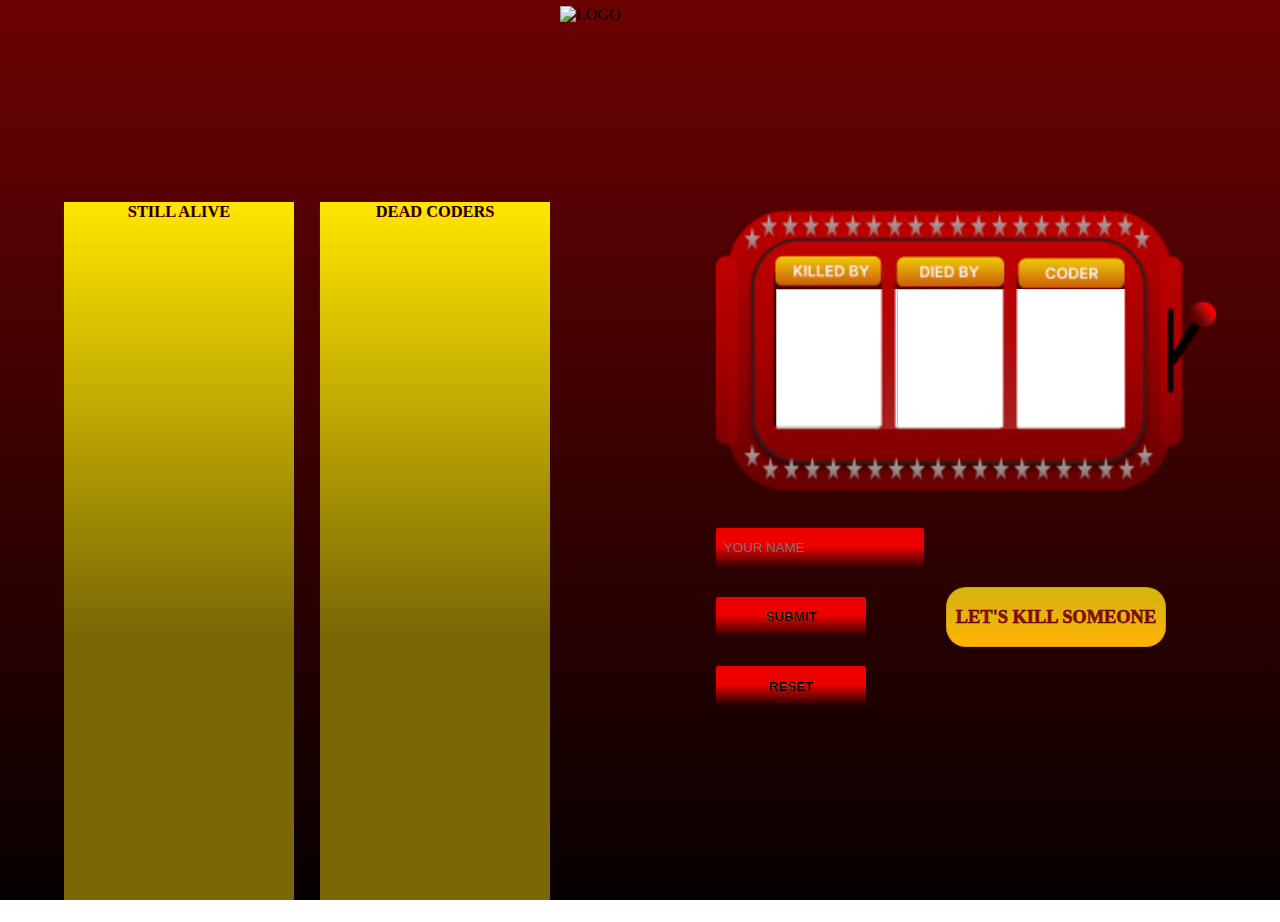
==== commit 1ea5743b: "ultimos intentos" ====
--- a/jackpot.html
+++ b/jackpot.html
@@ -6,7 +6,6 @@
     <meta name="viewport" content="width=device-width, initial-scale=1.0" />
     <link rel="stylesheet" href="./styles/jackpot.css" />
     <link rel="stylesheet" href="./styles/jackpotHorizontal.css"/>
-    <link rel="stylesheet" href="./styles/jackpotHorizontalLarge.css" media="only screen and (max-width:1328px)" />
     <title>Purga Coder</title>
   </head>
   <body>
@@ -80,7 +79,7 @@
 
     <div id="velo">
         <div id="pop_up">
-            <img src="/images/pop_up.png" width="350px">
+            <img src="./images/pop_up.png" width="350px">
             <div id="mensaje">¡Has muerto!</div>
             <button id="boton" class="boton">Try Again</button>
         </div>
--- a/styles/jackpot.css
+++ b/styles/jackpot.css
@@ -177,6 +177,7 @@
         margin-top: 10px;
         margin-left: 30px;
         margin-right: 5px;
+        background: white;
     }
 
     .asesinos {
--- a/styles/jackpotHorizontal.css
+++ b/styles/jackpotHorizontal.css
@@ -1,3 +1,4 @@
+/* MEDIA QUERIES PARA TABLET HORIZONTAL */
 @media screen and (max-width: 1024px) and (orientation: landscape) {
     .page-container {
         margin-top: 0;
@@ -29,7 +30,7 @@
         margin-bottom: 1.5rem;
     }
 
-    .kill-button-sm {
+    .kill-button {
         display: none;
     }
 
@@ -83,8 +84,47 @@
         margin-left: 13%;
         gap: 4%;
     }
+
+    #velo {
+        display: flex;
+        align-items: center;
+        justify-items: center;
+        justify-content: center;
+        position: fixed;
+        background-color: rgba(0, 0, 0, .40);
+        top: 0;
+        height: 100%;
+        width: 100%;
+        pointer-events: none;
+        opacity: 0;
+        z-index: 4;
+    }
+
+    .show {
+        pointer-events: auto;
+        opacity: 1 !important;
+    }
+
+    #boton {
+        pointer-events: auto;
+    }
+
+    #pop_up {
+        position: relative;
+
+    }
+
+    #mensaje {
+        position: absolute;
+        top: 40%;
+        left: 41%;
+
+    }
+
+
 }
 
+/* MEDIA QUERIES PARA PANTALLA */
 @media screen and (min-width: 1024px) {
     .logo>img {
         width: 20vh;
@@ -213,8 +253,47 @@
         height: 100%;
         object-fit: cover;
     }
+
+    #velo {
+        display: flex;
+        align-items: center;
+        justify-items: center;
+        justify-content: center;
+        position: fixed;
+        background-color: rgba(0, 0, 0, .40);
+        top: 0;
+        height: 100%;
+        width: 100%;
+        pointer-events: none;
+        opacity: 0;
+        z-index: 4;
+    }
+
+    .show {
+        pointer-events: auto;
+        opacity: 1 !important;
+    }
+
+    #boton {
+        pointer-events: auto;
+    }
+
+    #pop_up {
+        position: relative;
+
+    }
+
+    #mensaje {
+        position: absolute;
+        top: 40%;
+        left: 41%;
+
+    }
+
 }
 
+
+/* MEDIA QUERIES PARA PANTALLA GRANDE */
 @media screen and (min-width: 1600px) {
 
     .lista-alive-container,
@@ -251,4 +330,41 @@
         margin-top: 220px;
         margin-left: 70px;
     }
+
+    #velo {
+        display: flex;
+        align-items: center;
+        justify-items: center;
+        justify-content: center;
+        position: fixed;
+        background-color: rgba(0, 0, 0, .40);
+        top: 0;
+        height: 100%;
+        width: 100%;
+        pointer-events: none;
+        opacity: 0;
+        z-index: 4;
+    }
+
+    .show {
+        pointer-events: auto;
+        opacity: 1 !important;
+    }
+
+    #boton {
+        pointer-events: auto;
+    }
+
+    #pop_up {
+        position: relative;
+
+    }
+
+    #mensaje {
+        position: absolute;
+        top: 40%;
+        left: 41%;
+
+    }
+
 }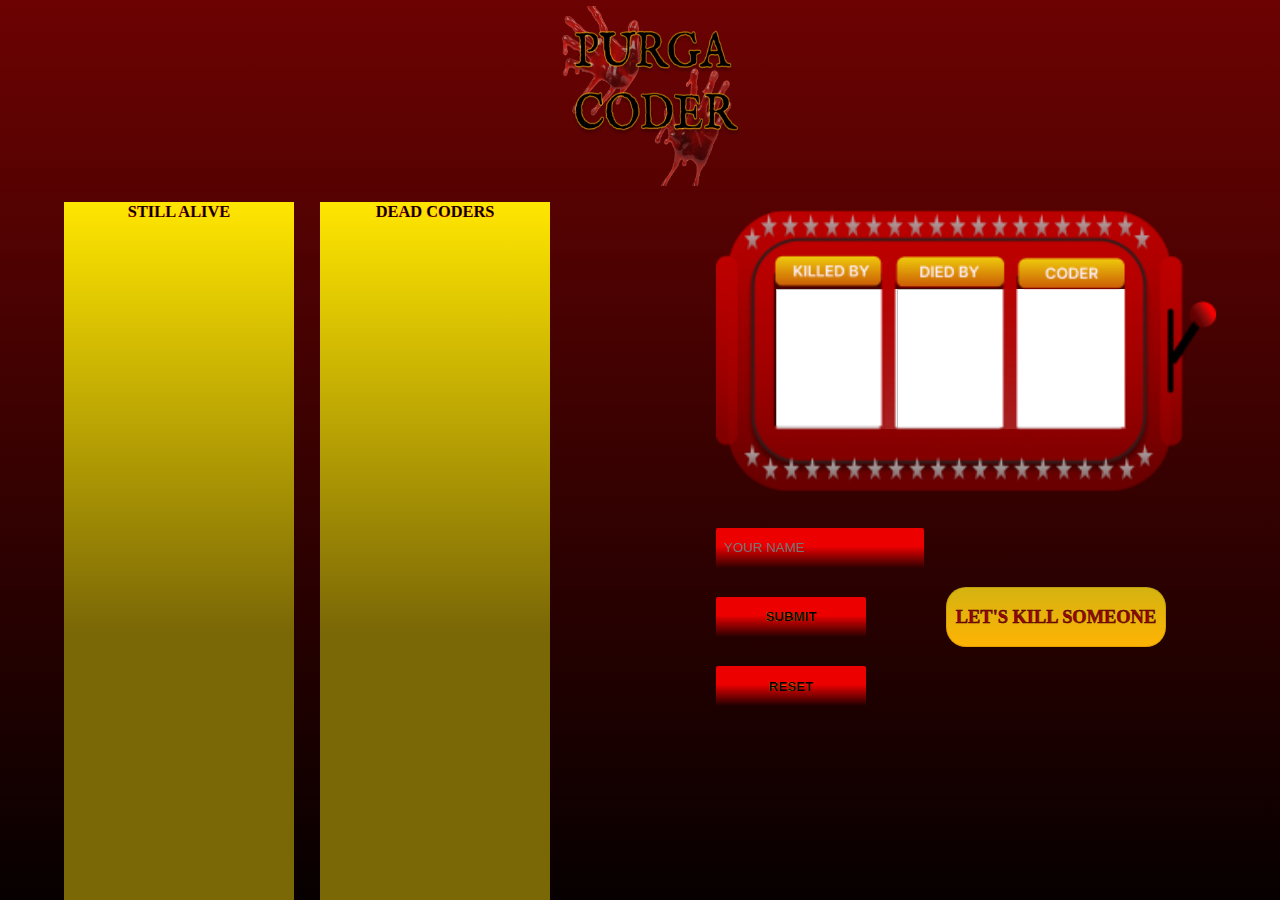
==== commit 7f8c4479: "ultimo sonido" ====
--- a/jackpot.html
+++ b/jackpot.html
@@ -80,12 +80,10 @@
     <div id="velo">
         <div id="pop_up">
             <img src="./images/pop_up.png" width="350px">
-            <div id="mensaje">¡Has muerto!</div>
+            <div id="mensaje">Y nuestra muerta es...</div>
             <button id="boton" class="boton">Try Again</button>
         </div>
     </div>
-    <!-- <audio id="sonido" src="argi-giant-metal-press-65607.mp3"></audio> -->
-
     <script src="tragaperras.js"></script>
   </body>
 </html>
--- a/styles/jackpotHorizontal.css
+++ b/styles/jackpotHorizontal.css
@@ -30,7 +30,7 @@
         margin-bottom: 1.5rem;
     }
 
-    .kill-button {
+    .kill-button-sm {
         display: none;
     }
 
@@ -100,13 +100,13 @@
         z-index: 4;
     }
 
-    .show {
+    .show{
         pointer-events: auto;
-        opacity: 1 !important;
-    }
-
-    #boton {
-        pointer-events: auto;
+        opacity: 1!important;
+    }
+
+    #boton{
+        pointer-events:auto;
     }
 
     #pop_up {
@@ -269,13 +269,13 @@
         z-index: 4;
     }
 
-    .show {
+    .show{
         pointer-events: auto;
-        opacity: 1 !important;
-    }
-
-    #boton {
-        pointer-events: auto;
+        opacity: 1!important;
+    }
+
+    #boton{
+        pointer-events:auto;
     }
 
     #pop_up {
@@ -346,13 +346,13 @@
         z-index: 4;
     }
 
-    .show {
+    .show{
         pointer-events: auto;
-        opacity: 1 !important;
-    }
-
-    #boton {
-        pointer-events: auto;
+        opacity: 1!important;
+    }
+
+    #boton{
+        pointer-events:auto;
     }
 
     #pop_up {
@@ -367,4 +367,5 @@
 
     }
 
-}+}
+
